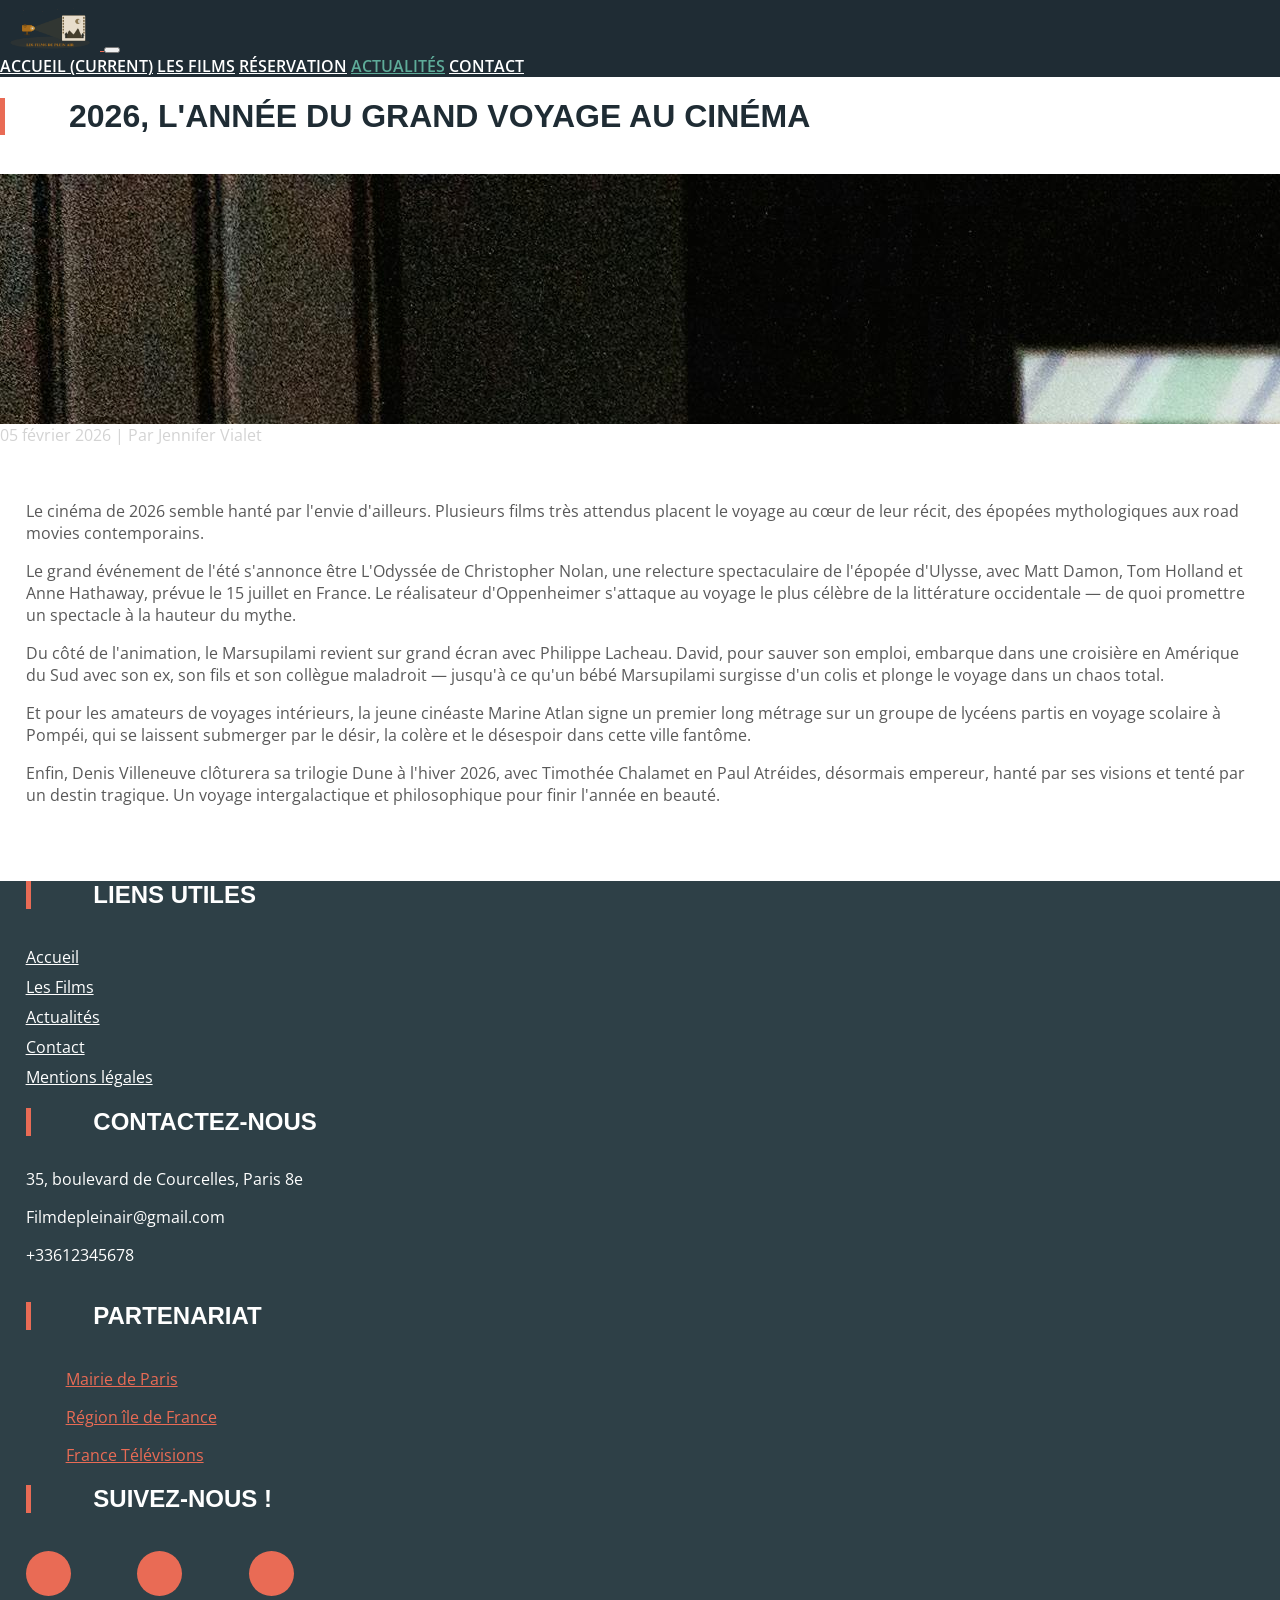
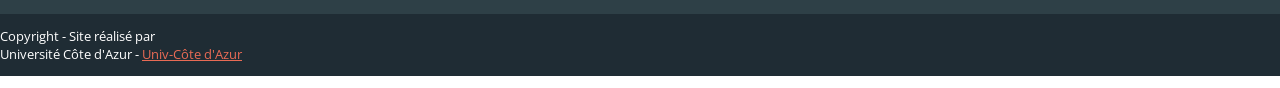
==== article.html @ 943cc10d "Update article.html" ====
<!DOCTYPE html>
<html>
<head>
	<title>2026, l'année du grand voyage au cinéma — Les Films de Plein Air</title>
		
		<!--Metatags-->
		<meta charset="utf-8">
		<meta name="viewport" content="width=device-width, initial-scale=1, shrink-to-fit=no">
	    <meta name="author" content="Jennifer Vialet">
		<meta name="description" content="Le cinéma de 2026 est hanté par l'envie d'ailleurs : road movies, épopées mythologiques... Découvrez les films voyage les plus attendus de l'année.">
	    <meta name="keywords" content="cinéma 2026, films voyage, road movie, L'Odyssée Nolan, Matt Damon, festival plein air, films été 2026"

        <!--Favicon-->
        <link rel="icon" type="image/png" href="images/logo.png">
			
		<!--Open graph data-->
		<meta property="og:title" content="2026, l'année du grand voyage au cinéma"/>
		<meta property="og:type" content="article"/>
		<meta property="og:url" content="https://sanya484.github.io/Projet_SEO/article.html"/>
		<meta property="og:image" content="https://sanya484.github.io/Projet_SEO/images/02-actu.jpg"/>
		<meta property="og:description" content="Le cinéma de 2026 est hanté par l'envie d'ailleurs : road movies, épopées mythologiques... Découvrez les films voyage les plus attendus de l'année."/>
        <meta property="og:locale" content="fr_FR"/>
        <meta property="og:site_name" content="Les Films de Plein Air"/>
	
	<!--fonts-->
	<link href="https://fonts.googleapis.com/css?family=Montserrat:400,700|Open+Sans:400,600,700" rel="stylesheet">
	<!--CSS-->
	<link rel="stylesheet" href="css/bootstrap.css">
	<!--<link rel="stylesheet" href="css/style.css">-->
	<link rel="stylesheet" href="css/stylescss.css">
	<link rel="stylesheet"  href="webfonts/all.css">
	<!-- Google tag (gtag.js) -->
		<script async src="https://www.googletagmanager.com/gtag/js?id=G-39RLFYST27"></script>
		<script>
  			window.dataLayer = window.dataLayer || [];
  			function gtag(){dataLayer.push(arguments);}
 			 gtag('js', new Date());

  			gtag('config', 'G-QF4B2SXNH3');
		</script>

</head>
<body>

	<!--00.header-->
	<nav class="navbar sticky-top navbar-expand-lg navbar-dark maNav">
		<a class="navbar-brand" href="index.html">
			<img src="images/logo.png" width="100" alt="Les Films de Plein Air"/>
		</a>
		<button class="navbar-toggler" type="button" data-toggle="collapse" data-target="#navbarNavAltMarkup" aria-controls="navbarNavAltMarkup" aria-expanded="false" aria-label="Toggle navigation">
			<span class="navbar-toggler-icon"></span>
		</button>
		<div class="collapse navbar-collapse" id="navbarNavAltMarkup">
			<div class="navbar-nav ml-auto">
			<a class="nav-item nav-link " href="index.html">accueil <span class="sr-only">(current)</span></a>
			<a class="nav-item nav-link" href="films.html">Les Films</a>
			<a class="nav-item nav-link" href="index.html#booking">Réservation</a>
			<a href="blog.html" class="active nav-item nav-link navLink">Actualités</a>
			<a class="nav-item nav-link" href="contact.html">Contact</a>
			</div>
		</div>
	</nav>
	<!--end header-->
    
    <!--Article-->
    <div class="container-fluid">
        <div class="container article p-5">
			<div class="row">
					<h1>2026, l'année du grand voyage au cinéma</h1>
			</div>
			<div class="row justify-content-center">
				<div class="firstImg col-md-6 "><img src="images/02-actu.jpg" class="img-fluid" alt=""></div>
			</div>
			<div class="row">
				<div class="infoBlog pl-4 pt-5 ">05 février 2026 | Par Jennifer Vialet</div>
			</div>
			<div class="row">
				<article>
					<p>Le cinéma de 2026 semble hanté par l'envie d'ailleurs. Plusieurs films très attendus placent le voyage au cœur de leur récit, des épopées mythologiques aux road movies contemporains.</p>
					<p>Le grand événement de l'été s'annonce être L'Odyssée de Christopher Nolan, une relecture spectaculaire de l'épopée d'Ulysse, avec Matt Damon, Tom Holland et Anne Hathaway, prévue le 15 juillet en France. Le réalisateur d'Oppenheimer s'attaque au voyage le plus célèbre de la littérature occidentale — de quoi promettre un spectacle à la hauteur du mythe.</p>
					<p>Du côté de l'animation, le Marsupilami revient sur grand écran avec Philippe Lacheau. David, pour sauver son emploi, embarque dans une croisière en Amérique du Sud avec son ex, son fils et son collègue maladroit — jusqu'à ce qu'un bébé Marsupilami surgisse d'un colis et plonge le voyage dans un chaos total.</p>
					<p>Et pour les amateurs de voyages intérieurs, la jeune cinéaste Marine Atlan signe un premier long métrage sur un groupe de lycéens partis en voyage scolaire à Pompéi, qui se laissent submerger par le désir, la colère et le désespoir dans cette ville fantôme.</p>
					<p>Enfin, Denis Villeneuve clôturera sa trilogie Dune à l'hiver 2026, avec Timothée Chalamet en Paul Atréides, désormais empereur, hanté par ses visions et tenté par un destin tragique. Un voyage intergalactique et philosophique pour finir l'année en beauté.</p>
				</article>
			</div> 
        </div>
    </div>
    <!--end Article-->

	<!--07.footer-->
	<footer class="container-fluid footer">
		<div class="container py-3">
			<div class="row">
				<div class="col-12 col-md-3">
					<h2>Liens utiles</h2>
					<div class="footerLinks">
						<a href="index.html">Accueil</a>
						<a href="films.html">Les Films</a>
						<a href="blog.html">Actualités</a>
						<a href="contact.html">Contact</a>
						<a href="mentions-legales.html">Mentions légales</a>
					</div>
				</div>
				<div class="col-12 col-md-3 address">
					<h2>Contactez-nous</h2>
					<div class="contactIcons mb-3">
                        <p><span class="pr-3"><i class="fas fa-home"></i></span>35, boulevard de Courcelles, Paris 8e</p>
                        <p><span class="pr-3"><i class="fas fa-envelope"></i></span>Filmdepleinair@gmail.com</p>
                        <p><span class="pr-3"><i class="fas fa-phone"></i></span>+33612345678</p>
                    </div>
				</div>
				<div class="col-12 col-md-3 partenaire">
					<h2>Partenariat</h2>
					<div class="contactIcons mb-3">
                        <ul>
                            <a href="https://www.paris.fr" target="_blank">Mairie de Paris</a></p>
                            <a href="https://www.iledefrance.fr" target="_blank">Région île de France</a></p>
                            <a href="https://www.france.tv" target="_blank">France Télévisions</a></p>
                        </ul>
					</div>
				</div>
                <div class="col-12 col-md-3 social">
					<h2>Suivez-nous !</h2>
					<div class="socialicons">
						<a href="https://www.facebook.com/?locale=fr_FR"><i class="fab fa-facebook-f"></i></a>
						<a href="https://www.youtube.com"><i class="fab fa-youtube"></i></a>
						<a href="https://www.instagram.com"><i class="fab fa-instagram"></i></a>
					</div>
				</div>
			</div>	
		</div>
		<div class="socketBkg ">
            <div class="socket text-center">
                <p>Copyright - Site réalisé par <br>
                    Université Côte d'Azur - <a href="https://univ-cotedazur.fr/" target="_blank">Univ-Côte d'Azur</a></p>
            </div>
        </div>
	</footer>
	<!--end footer-->

	<!--Scroll to top button-->
	<button onclick="topFunction()" id="myBtn" title="Go to top"><i class="fas fa-chevron-up"></i></button>
	<!--End Scroll to top button-->

    <!-- Optional JavaScript -->
	<!-- jQuery first, then Popper.js, then Bootstrap JS -->
	<script src="https://code.jquery.com/jquery-3.2.1.slim.min.js" integrity="sha384-KJ3o2DKtIkvYIK3UENzmM7KCkRr/rE9/Qpg6aAZGJwFDMVNA/GpGFF93hXpG5KkN" crossorigin="anonymous"></script>
	<script src="https://cdnjs.cloudflare.com/ajax/libs/popper.js/1.12.9/umd/popper.min.js" integrity="sha384-ApNbgh9B+Y1QKtv3Rn7W3mgPxhU9K/ScQsAP7hUibX39j7fakFPskvXusvfa0b4Q" crossorigin="anonymous"></script>
	<script src="https://maxcdn.bootstrapcdn.com/bootstrap/4.0.0/js/bootstrap.min.js" integrity="sha384-JZR6Spejh4U02d8jOt6vLEHfe/JQGiRRSQQxSfFWpi1MquVdAyjUar5+76PVCmYl" crossorigin="anonymous"></script>
	<script src="js/main.js"></script>	
</body>
</html>
---- css/stylescss.css ----
body, html {
  padding: 0;
  margin: 0; }

body {
  font-family: "Open Sans", sans-serif;
  color: #595959;
  position: relative; }
  body h1, body h2 {
    text-transform: uppercase;
    color: #1f2c34;
    font-family: "Monserrat", sans-serif;
    font-weight: 700;
    border-left: 5px solid #e96b55;
    padding-left: 5%;
    margin-bottom: 3%; }
  body a {
    color: #e96b55; }
    body a:hover {
      color: #5eab99;
      text-decoration: none; }
  body .btn-custom {
    background: transparent;
    border: 2px solid #e96b55;
    border-radius: 25px;
    color: #e96b55;
    font-weight: 600;
    text-transform: uppercase; }
    body .btn-custom:hover {
      border-color: #5eab99;
      color: #5eab99; }
  body .container-fluid {
    padding: 0; }
    body .container-fluid aside {
      padding: 0; }
    body .container-fluid article {
      padding: 3% 2%; }
  body #myBtn {
    display: none;
    /* Hidden by default */
    position: fixed;
    /* Fixed/sticky position */
    bottom: 20px;
    /* Place the button at the bottom of the page */
    right: 30px;
    /* Place the button 30px from the right */
    z-index: 99;
    /* Make sure it does not overlap */
    border: 2px solid #e96b55;
    /* Remove borders */
    outline: none;
    /* Remove outline */
    background-color: transparent;
    /* Set a background color */
    color: #e96b55;
    /* Text color */
    cursor: pointer;
    /* Add a mouse pointer on hover */
    padding: 15px;
    /* Some padding */
    border-radius: 10px;
    /* Rounded corners */
    font-size: 18px;
    /* Increase font size */ }
  body #myBtn:hover {
    background-color: #f0f193;
    /* Add a dark-grey background on hover */ }

.maNav {
  background: #1f2c34; }
  .maNav .navbar-nav a.nav-link {
    text-transform: uppercase;
    color: #fff;
    font-weight: 600; }
    .maNav .navbar-nav a.nav-link:hover {
      color: #5eab99; }
  .maNav .navbar-nav a.nav-link.active {
    color: #5eab99; }

.welcome aside {
  background: url("../images/01-Image.webp") no-repeat bottom;
  background-size: 100% auto;
  height: auto;
  min-height: 200px; }
.welcome article {
  background: #e96b55;
  color: white;
  text-align: center;
  text-transform: uppercase; }
  .welcome article .date {
    padding: 5% 0 7%; }
    .welcome article .date span {
      display: block;
      font-family: 'Montserrat', sans-serif;
      font-weight: 700; }
  .welcome article .textshadow {
    font-size: 4rem;
    text-shadow: 5px 0px 0px #5eab99; }
  .welcome article .btn-custom {
    color: #f0f193;
    border-color: #f0f193;
    margin-top: 5%; }
    .welcome article .btn-custom:hover {
      color: white;
      border-color: white; }

.about aside {
  background: url("../images/02-Image.jpg") no-repeat center;
  background-size: 100% auto;
  height: auto;
  min-height: 200px; }

.news aside {
  background: url("../images/03-Image.jpg") no-repeat center;
  background-size: 100% auto;
  height: auto;
  min-height: 200px; }

.movie {
  background: #5eab99 no-repeat bottom;
  background-size: 100% auto;
  height: auto;
  min-height: 200px; }
  .movie .row {
    padding: 3% 2%; }

.booking aside {
  background: url("../images/05-Image.jpg") no-repeat center;
  background-size: 100% auto;
  height: auto;
  min-height: 200px; }

.form-group {
  position: relative; }

.contactPage .col-sm-12 .cardForm {
  margin-bottom: 3%; }

.address h2 {
  font-size: 1.5rem;
  margin-bottom: 1rem; }
.address .contactIcons {
  display: inline-block; }
.address .banContact {
  width: 100%;
  height: 200px;
  position: relative;
  overflow: hidden; }
  .address .banContact img {
    width: 100%;
    position: absolute;
    top: -35%; }
footer .container{
  max-width: 1450px;
  padding-left: 2%;
}
footer {
  background: #2e4047;
  color: white; }
  footer h2 {
    font-size: 1.5rem; }
  footer .footerLinks a {
    display: block;
    color: white; 
    margin-top: 0.5rem;}
    footer .footerLinks a:hover {
      color: #5eab99; }
  footer .social .socialicons a {
    color: white;
    font-size: 1.5rem;
    line-height: 45px;
    margin-right: 5%;
    text-align: center;
    display: inline-block;
    width: 45px;
    height: 45px;
    background-color: #e96b55;
    border-radius: 45px; }
    footer .social .socialicons a:hover {
      background-color: #5eab99; }
  footer .socketBkg {
    background: #1f2c34;
    width: 100%;
    font-size: 0.8rem; }
    footer .socketBkg p {
      padding: 1% 0%; }
  footer h2 {
    color: white; }
footer .partenaire ul li{
  margin-top: 1rem;
}
.jumbotron {
  background: #5eab99; }
  .jumbotron span {
    color: white;
    text-transform: uppercase;
    font-family: 'Montserrat', sans-serif;
    font-size: xx-large;
    font-weight: 700; }

.container-fluid.filmlist {
  padding-top: 3%; }
  .container-fluid.filmlist h3 {
    font-size: 1rem;
    font-family: 'Montserrat', sans-serif; }
  .container-fluid.filmlist .note {
    color: #e96b55;
    margin: 3% 0%; }
  .container-fluid.filmlist span {
    color: lightgrey;
    padding-right: 2%; }

.film01 aside {
  background: url("../images/01-films.jpg") no-repeat top;
  background-size: 100% auto;
  height: auto;
  min-height: 200px; }

.film02 aside {
  background: url("../images/02-films.jpg") no-repeat top;
  background-size: 100% auto;
  height: auto;
  min-height: 200px; }

.film03 aside {
  background: url("../images/03-films.jpg") no-repeat top;
  background-size: 100% auto;
  height: auto;
  min-height: 200px; }

.film04 aside {
  background: url("../images/04-films.jpg") no-repeat top;
  background-size: 100% auto;
  height: auto;
  min-height: 200px; }

.film05 aside {
  background: url("../images/05-films.jpg") no-repeat top;
  background-size: 100% auto;
  height: auto;
  min-height: 200px; }

.film06 aside {
  background: url("../images/06-films.jpg") no-repeat top;
  background-size: 100% auto;
  height: auto;
  min-height: 200px; }

.film07 aside {
  background: url("../images/07-films.jpg") no-repeat top;
  background-size: 100% auto;
  height: auto;
  min-height: 200px; }

.film08 aside {
  background: url("../images/08-films.jpg") no-repeat top;
  background-size: 100% auto;
  height: auto;
  min-height: 200px; }

.film09 aside {
  background: url("../images/09-films.jpg") no-repeat top;
  background-size: 100% auto;
  height: auto;
  min-height: 200px; }

.film10 aside {
  background: url("../images/10-films.jpg") no-repeat top;
  background-size: 100% auto;
  height: auto;
  min-height: 200px; }

.film11 aside {
  background: url("../images/11-films.jpg") no-repeat top;
  background-size: 100% auto;
  height: auto;
  min-height: 200px; }

.film12 aside {
  background: url("../images/12-films.jpg") no-repeat top;
  background-size: 100% auto;
  height: auto;
  min-height: 200px; }

.infoBlog {
  color: lightgrey;
  font-size: x-small; }

.card-title {
  font-family: 'Montserrat', sans-serif;
  font-weight: 600; }

.article .firstImg {
  position: relative;
  overflow: hidden;
  width: 100%;
  height: 250px; }
  .article .firstImg img {
    position: absolute; }
.article .infoBlog {
  font-size: 1rem; }

/*# sourceMappingURL=stylescss.css.map */
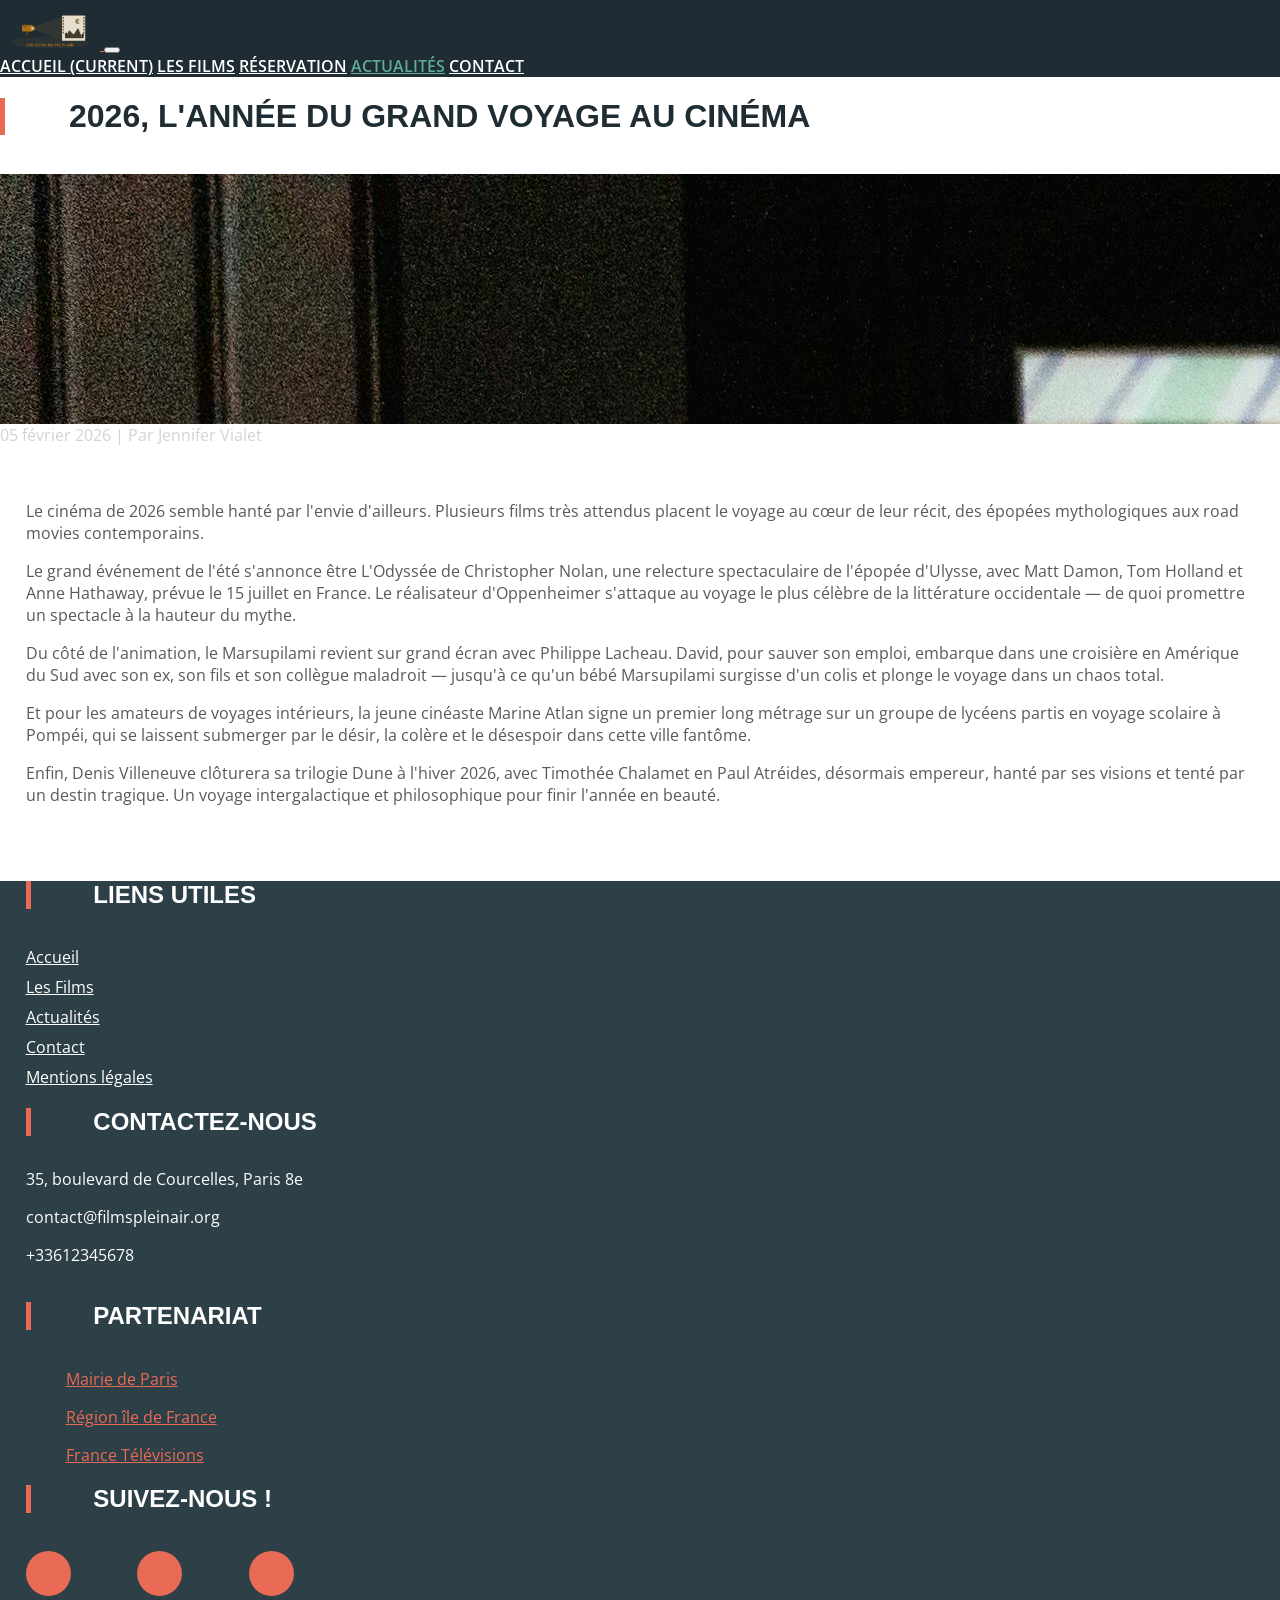
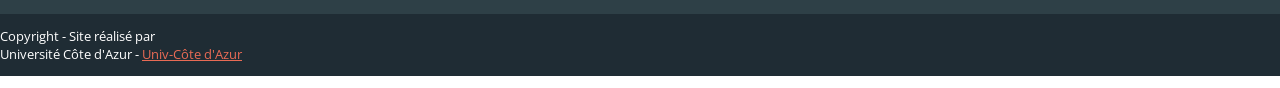
==== commit fd0acd1d: "Update article.html" ====
--- a/article.html
+++ b/article.html
@@ -10,8 +10,7 @@
 	    <meta name="author" content="Jennifer Vialet">
 		<meta name="description" content="Le cinéma de 2026 est hanté par l'envie d'ailleurs : road movies, épopées mythologiques... Découvrez les films voyage les plus attendus de l'année.">
 	    <meta name="keywords" content="cinéma 2026, films voyage, road movie, L'Odyssée Nolan, Matt Damon, festival plein air, films été 2026"
-
-        <!--Favicon-->
+ 
         <link rel="icon" type="image/png" href="images/logo.png">
 			
 		<!--Open graph data-->
@@ -106,7 +105,7 @@
 					<h2>Contactez-nous</h2>
 					<div class="contactIcons mb-3">
                         <p><span class="pr-3"><i class="fas fa-home"></i></span>35, boulevard de Courcelles, Paris 8e</p>
-                        <p><span class="pr-3"><i class="fas fa-envelope"></i></span>Filmdepleinair@gmail.com</p>
+                        <p><span class="pr-3"><i class="fas fa-envelope"></i></span>contact@filmspleinair.org</p>
                         <p><span class="pr-3"><i class="fas fa-phone"></i></span>+33612345678</p>
                     </div>
 				</div>
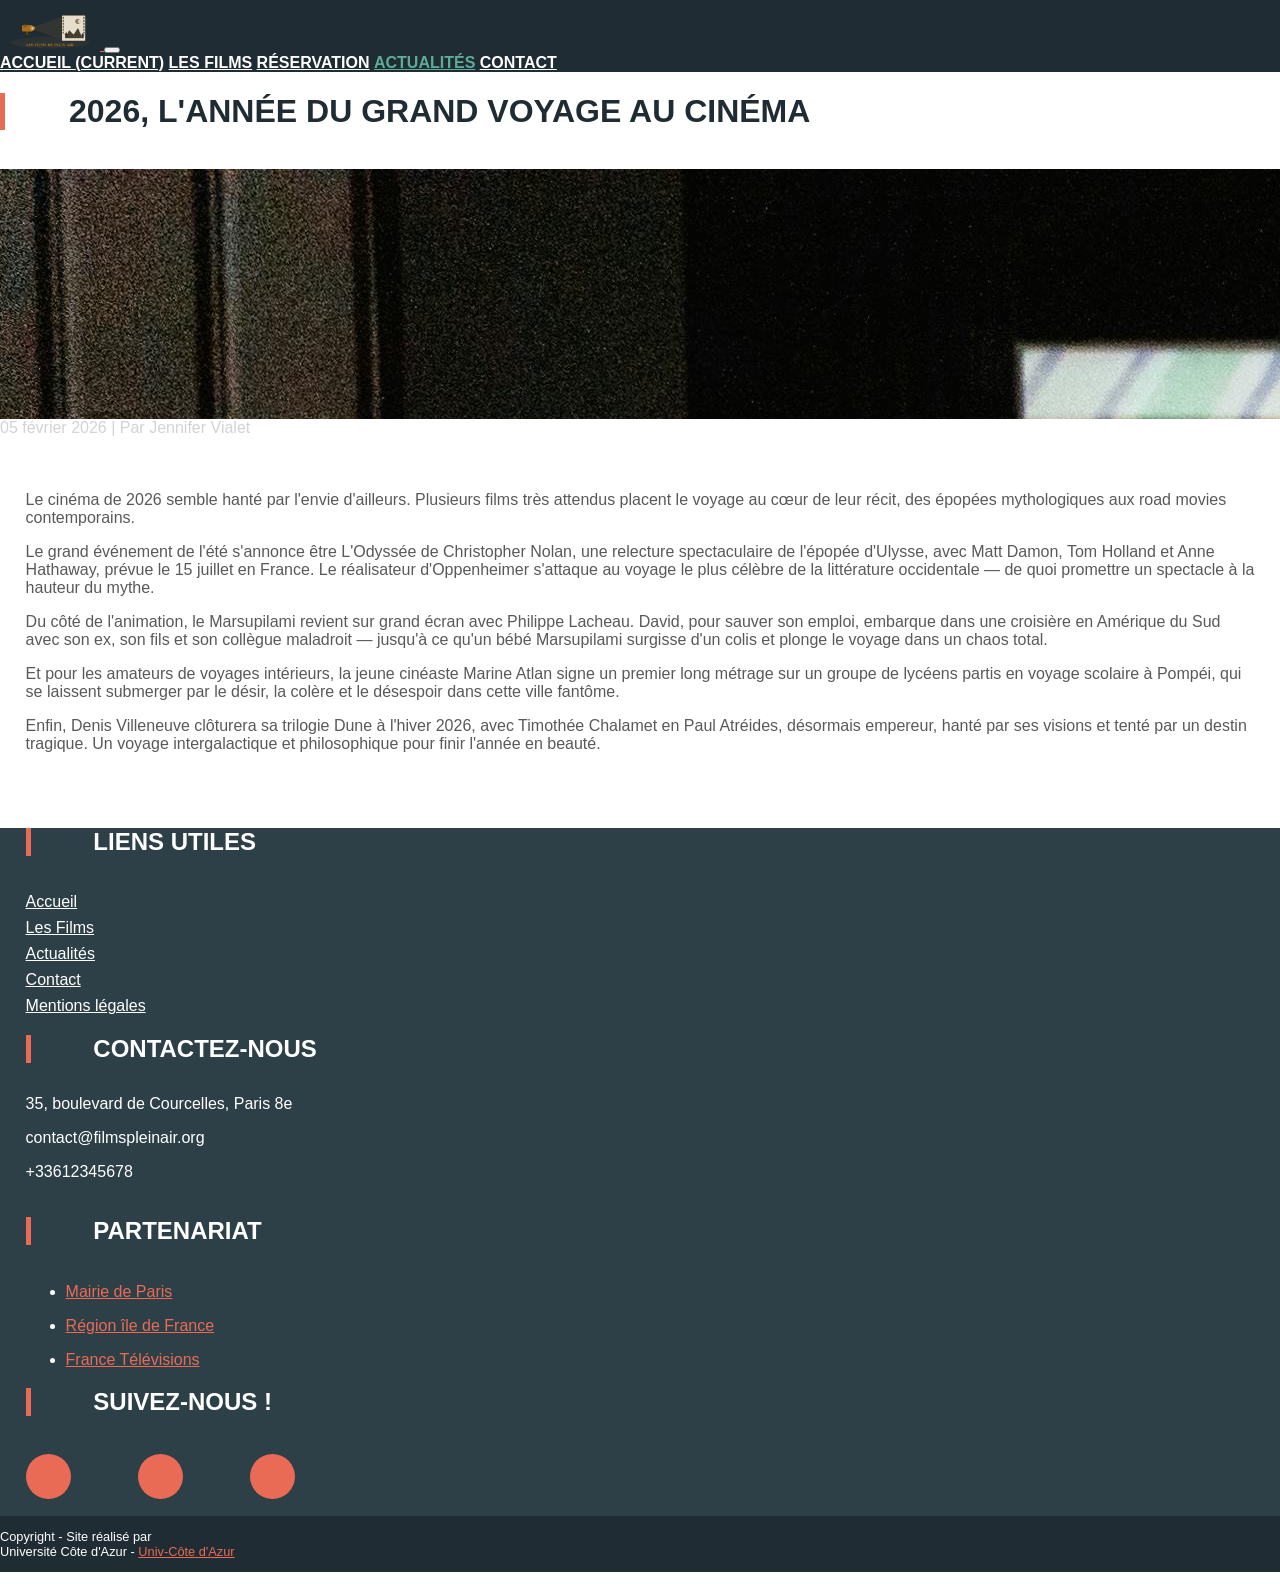
==== commit ceddca2e: "Update article.html" ====
--- a/article.html
+++ b/article.html
@@ -23,7 +23,7 @@
         <meta property="og:site_name" content="Les Films de Plein Air"/>
 	
 	<!--fonts-->
-	<link href="https://fonts.googleapis.com/css?family=Montserrat:400,700|Open+Sans:400,600,700" rel="stylesheet">
+	<link href="https://fonts.googleapis.com/css?family=Montserrat:400,700&Open+Sans:400,600,700" rel="stylesheet">
 	<!--CSS-->
 	<link rel="stylesheet" href="css/bootstrap.css">
 	<!--<link rel="stylesheet" href="css/style.css">-->
@@ -113,9 +113,9 @@
 					<h2>Partenariat</h2>
 					<div class="contactIcons mb-3">
                         <ul>
-                            <a href="https://www.paris.fr" target="_blank">Mairie de Paris</a></p>
-                            <a href="https://www.iledefrance.fr" target="_blank">Région île de France</a></p>
-                            <a href="https://www.france.tv" target="_blank">France Télévisions</a></p>
+                            <li><a href="https://www.paris.fr" target="_blank">Mairie de Paris</a></li>
+                            <li><a href="https://www.iledefrance.fr" target="_blank">Région île de France</a></li>
+                            <li><a href="https://www.france.tv" target="_blank">France Télévisions</a></li>
                         </ul>
 					</div>
 				</div>
